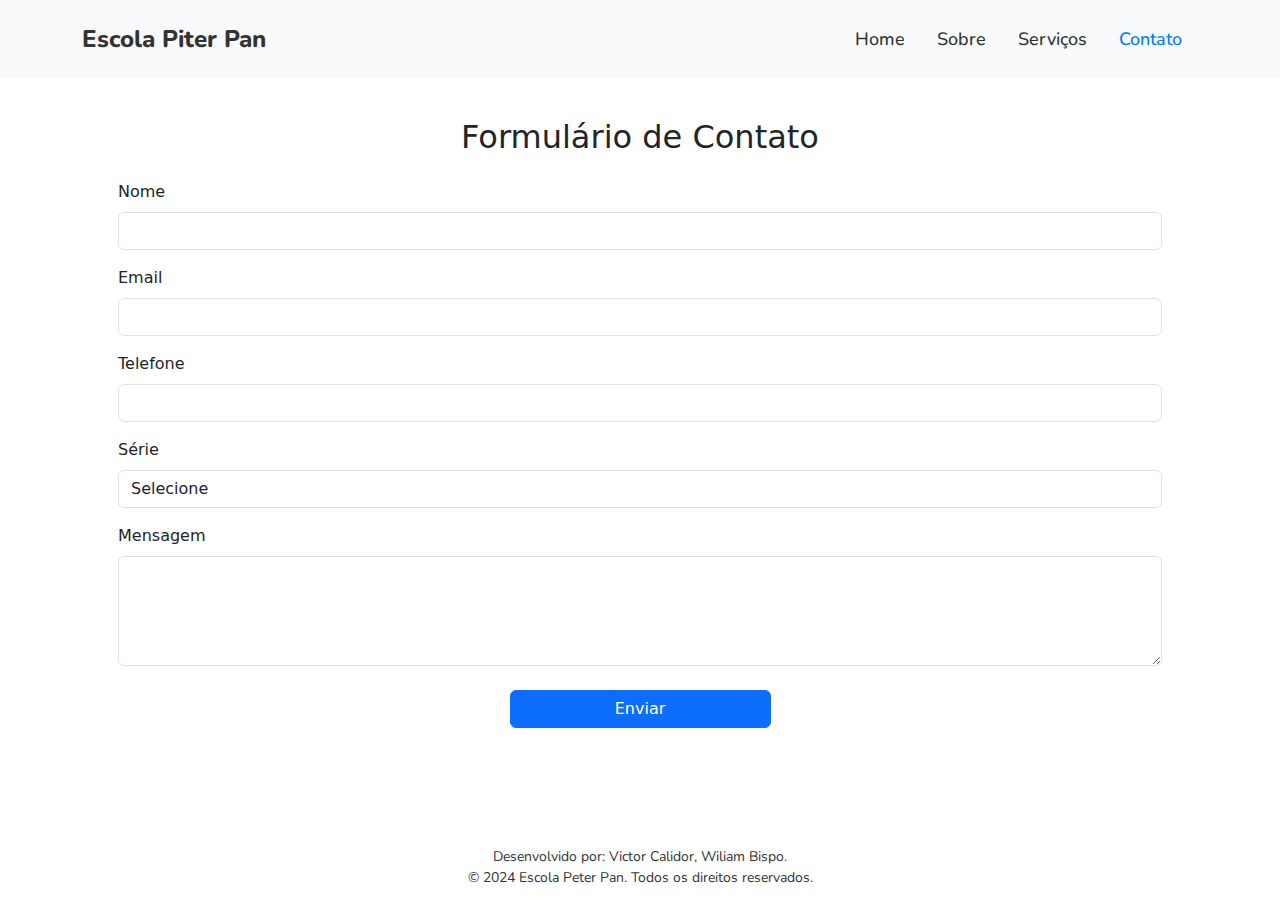
==== contato.html @ fc0335ef "first commit" ====
<!doctype html>
<html lang="pt-BR">

<head>
    <meta charset="utf-8">
    <meta name="viewport" content="width=device-width, initial-scale=1">
    <title>Escola Peter Pan</title>
    <link href="https://cdn.jsdelivr.net/npm/bootstrap@5.3.3/dist/css/bootstrap.min.css" rel="stylesheet"
        integrity="sha384-QWTKZyjpPEjISv5WaRU9OFeRpok6YctnYmDr5pNlyT2bRjXh0JMhjY6hW+ALEwIH" crossorigin="anonymous">

    <link rel="preconnect" href="https://fonts.googleapis.com">
    <link rel="preconnect" href="https://fonts.gstatic.com" crossorigin>
    <link href="https://fonts.googleapis.com/css2?family=Nunito:ital,wght@0,200..1000;1,200..1000&display=swap"
        rel="stylesheet">


    <link rel="stylesheet" href="/css/style.css">
</head>


<body>

    <nav class="navbar navbar-expand-lg bg-body-tertiary py-3">
        <div class="container">
            <a class="navbar-brand" href="/index.html">Escola Piter Pan</a>
            <button class="navbar-toggler" type="button" data-bs-toggle="collapse"
                data-bs-target="#navbarSupportedContent" aria-controls="navbarSupportedContent" aria-expanded="false"
                aria-label="Toggle navigation">
                <span class="navbar-toggler-icon"></span>
            </button>
            <div class="collapse navbar-collapse" id="navbarSupportedContent">
                <ul class="navbar-nav ms-auto mb-2 mb-lg-0">
                    <li class="nav-item">
                        <a class="nav-link mx-lg-2" aria-current="page" href="/index.html">Home</a>
                    </li>
                    <li class="nav-item">
                        <a class="nav-link mx-lg-2" href="/sobre.html">Sobre</a>
                    </li>
                    <li class="nav-item">
                        <a class="nav-link mx-lg-2" href="/servicos.html">Serviços</a>
                    </li>
                    <li class="nav-item">
                        <a class="nav-link mx-lg-2 active" href="/contato.html">Contato</a>
                    </li>
                </ul>
            </div>
        </div>
    </nav>

    <div id="content-contato" class="container p-5">
        <h2 class="text-center mb-4">Formulário de Contato</h2>
        <form>

            <div class="form-group mb-3">
                <label for="nome" class="form-label">Nome</label>
                <input type="text" class="form-control" id="nome" name="nome">
            </div>

            <div class="form-group mb-3">
                <label for="email" class="form-label">Email</label>
                <input type="email" class="form-control" id="email" name="email">
            </div>

            <div class="form-group mb-3">
                <label for="telefone" class="form-label">Telefone</label>
                <input type="tel" class="form-control" id="telefone" name="telefone">
            </div>

            <div class="form-group mb-3">
                <label for="serie" class="form-label">Série</label>
                <select class="form-control" id="serie" name="serie">
                    <option value="" disabled selected>Selecione</option>
                    <option value="infantil">Educação Infantil</option>
                    <option value="fundamental1">Fundamental I</option>
                </select>
            </div>

            <div class="form-group mb-3">
                <label for="mensagem" class="form-label">Mensagem</label>
                <textarea class="form-control" id="mensagem" name="mensagem" rows="4"></textarea>
            </div>

            <button type="submit" class="btn btn-primary d-block mx-auto w-25 mt-4">Enviar</button>
        </form>
    </div>


    <footer class="bg-white text-center">
        <div class="container">
            <p>Desenvolvido por: Victor Calidor, Wiliam Bispo.</p>
            <p>&copy; 2024 Escola Peter Pan. Todos os direitos reservados.</p>
        </div>
    </footer>


    <script src="https://cdn.jsdelivr.net/npm/bootstrap@5.3.3/dist/js/bootstrap.bundle.min.js"
        integrity="sha384-YvpcrYf0tY3lHB60NNkmXc5s9fDVZLESaAA55NDzOxhy9GkcIdslK1eN7N6jIeHz"
        crossorigin="anonymous"></script>
</body>

</html>
---- css/style.css ----
.navbar {
    position: fixed;
    width: 100%;
    z-index: 10;
    top: 0;
}

.navbar,
.navbar a {
    font-family: "Nunito", sans-serif;
    font-size: 18px;
    font-weight: 500;
    font-style: normal;
    color: #333;
}

.navbar .nav-link {
    transition: color 0.3s ease;
}

.navbar .nav-link:hover,
.navbar .nav-link.active {
    color: #007bff;
}

.navbar .navbar-brand {
    font-weight: 800;
    font-size: 24px;
    color: #333;
}

.navbar-brand:hover {
    color: #007bff;
}

.carousel-inner img {
    height: 84vh;
    object-fit: cover;
    margin: 0 auto;
}

.carousel {
    margin-top: 70px;
}

/* Estilo da página Sobre */

#content-sobre {
    height: 84vh;
    display: flex;
    align-items: center;
    justify-content: center;
    padding-left: 15px;
    padding-right: 15px;
    margin-top: 70px;
}

.left-column {
    margin-right: 20px;
    width: 30%;
    padding-left: 15px;
    padding-right: 15px;
}

.left-column h2 {
    font-family: 'Nunito';
    font-weight: 800;
    color: #00c9da;
    font-size: 3.2em;
    margin-bottom: 2rem;
}

.left-column p {
    font-family: 'Nunito';
    font-size: 1.6em;
    color: #a1a1a1;
    font-weight: 600;
}

.rigth-column img {
    margin-left: 8.33333333%;
    padding-left: 15px;
    padding-right: 15px;
}

/* Estilo do Serviços */

.content-service {
    height: 84vh;
    display: flex;
    align-items: center;
    justify-content: center;
    padding-left: 15px;
    padding-right: 15px;
    margin-top: 70px;
}

.card {
    width: 20rem;
    margin: 0 30px;
}

/* Estilo do Contato */

#content-contato {
    height: 84vh;
    margin-top: 70px;

}

/* Estilo do Footer */

footer {
    font-family: "Nunito", sans-serif;
    color: #333;
    padding: 20px 0;
    font-size: 14px;
}

footer p {
    margin: 0;
}
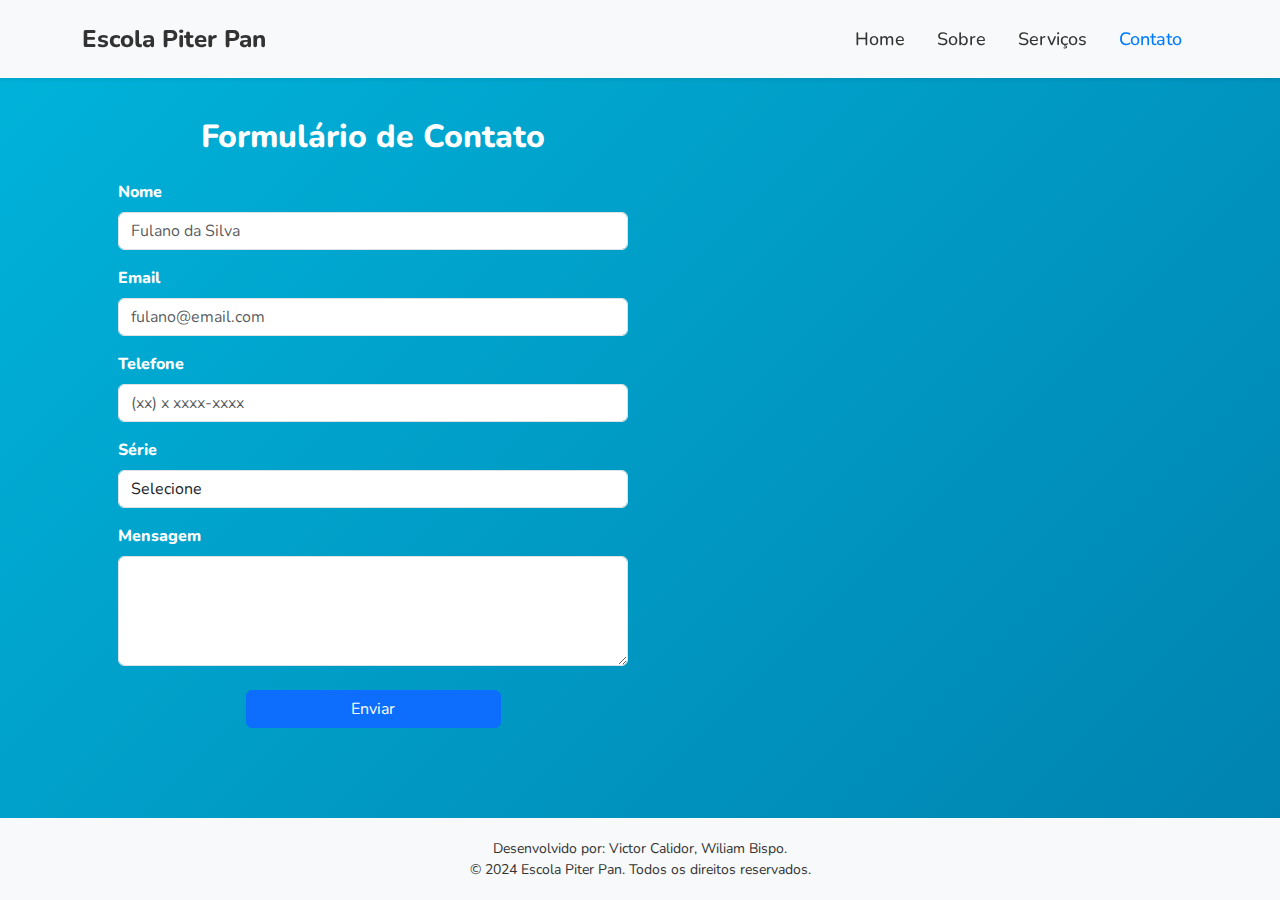
==== commit af446735: "melhorias" ====
--- a/contato.html
+++ b/contato.html
@@ -4,7 +4,7 @@
 <head>
     <meta charset="utf-8">
     <meta name="viewport" content="width=device-width, initial-scale=1">
-    <title>Escola Peter Pan</title>
+    <title>Escola Piter Pan</title>
     <link href="https://cdn.jsdelivr.net/npm/bootstrap@5.3.3/dist/css/bootstrap.min.css" rel="stylesheet"
         integrity="sha384-QWTKZyjpPEjISv5WaRU9OFeRpok6YctnYmDr5pNlyT2bRjXh0JMhjY6hW+ALEwIH" crossorigin="anonymous">
 
@@ -18,14 +18,14 @@
 </head>
 
 
-<body>
+<body class="contato-page">
 
-    <nav class="navbar navbar-expand-lg bg-body-tertiary py-3">
+    <nav class="navbar navbar-expand-lg bg-body-tertiary py-3 shadow-sm">
         <div class="container">
             <a class="navbar-brand" href="/index.html">Escola Piter Pan</a>
             <button class="navbar-toggler" type="button" data-bs-toggle="collapse"
+            aria-label="Toggle navigation">
                 data-bs-target="#navbarSupportedContent" aria-controls="navbarSupportedContent" aria-expanded="false"
-                aria-label="Toggle navigation">
                 <span class="navbar-toggler-icon"></span>
             </button>
             <div class="collapse navbar-collapse" id="navbarSupportedContent">
@@ -48,47 +48,69 @@
     </nav>
 
     <div id="content-contato" class="container p-5">
-        <h2 class="text-center mb-4">Formulário de Contato</h2>
-        <form>
-
-            <div class="form-group mb-3">
-                <label for="nome" class="form-label">Nome</label>
-                <input type="text" class="form-control" id="nome" name="nome">
+        <div class="row">
+            <div class="col-md-6">
+                <h2 class="text-center mb-4" style="color: white; font-size: 2rem; font-weight: 800;">Formulário de Contato</h2>
+                <form>
+                    <div class="form-group mb-3">
+                        <label for="nome" class="form-label" style="color: white; font-weight: 800;">Nome</label>
+                        <input placeholder="Fulano da Silva" type="text" class="form-control" id="nome" name="nome">
+                    </div>
+    
+                    <div class="form-group mb-3">
+                        <label for="email" class="form-label" style="color: white; font-weight: 800;">Email</label>
+                        <input placeholder="fulano@email.com" type="email" class="form-control" id="email" name="email">
+                    </div>
+    
+                    <div class="form-group mb-3">
+                        <label for="telefone" class="form-label" style="color: white; font-weight: 800;">Telefone</label>
+                        <input placeholder="(xx) x xxxx-xxxx" type="tel" class="form-control" id="telefone" name="telefone">
+                    </div>
+    
+                    <div class="form-group mb-3">
+                        <label for="serie" class="form-label" style="color: white; font-weight: 800;">Série</label>
+                        <select class="form-control" id="serie" name="serie">
+                            <option value="" disabled selected>Selecione</option>
+                            <option value="infantil">Educação Infantil</option>
+                            <option value="fundamental1">Fundamental I</option>
+                        </select>
+                    </div>
+    
+                    <div class="form-group mb-3">
+                        <label for="mensagem" class="form-label" style="color: white; font-weight: 800;">Mensagem</label>
+                        <textarea class="form-control" id="mensagem" name="mensagem" rows="4"></textarea>
+                    </div>
+    
+                    <button type="submit" id="submit-button" class="btn btn-primary d-block mx-auto w-50 mt-4">
+                        Enviar
+                    </button>                
+                </form>
+                <div id="success-message" class="alert alert-success" style="display: none; margin-top: 20px;">
+                    <strong>Sucesso!</strong> Seu formulário foi enviado com sucesso.
+                </div>                    
             </div>
-
-            <div class="form-group mb-3">
-                <label for="email" class="form-label">Email</label>
-                <input type="email" class="form-control" id="email" name="email">
+    
+            <div class="col-md-6 d-flex align-items-center justify-content-center">
+                <iframe 
+                    src="https://www.google.com/maps/embed?pb=!1m18!1m12!1m3!1d10052.905825885155!2d-38.49024782572261!3d-12.971402809505743!2m3!1f0!2f0!3f0!3m2!1i1024!2i768!4f13.1!3m3!1m2!1s0x716045efc03a9ff%3A0x3dcb9a65fdfb85c!2sSalvador%2C%20Bahia%2C%20Brazil!5e0!3m2!1sen!2sus!4v1698690610481!5m2!1sen!2sus" 
+                    width="100%" 
+                    height="100%" 
+                    style="border:0;" 
+                    allowfullscreen="" 
+                    loading="lazy"
+                    aria-hidden="false" 
+                    tabindex="0">
+                </iframe>
             </div>
-
-            <div class="form-group mb-3">
-                <label for="telefone" class="form-label">Telefone</label>
-                <input type="tel" class="form-control" id="telefone" name="telefone">
-            </div>
-
-            <div class="form-group mb-3">
-                <label for="serie" class="form-label">Série</label>
-                <select class="form-control" id="serie" name="serie">
-                    <option value="" disabled selected>Selecione</option>
-                    <option value="infantil">Educação Infantil</option>
-                    <option value="fundamental1">Fundamental I</option>
-                </select>
-            </div>
-
-            <div class="form-group mb-3">
-                <label for="mensagem" class="form-label">Mensagem</label>
-                <textarea class="form-control" id="mensagem" name="mensagem" rows="4"></textarea>
-            </div>
-
-            <button type="submit" class="btn btn-primary d-block mx-auto w-25 mt-4">Enviar</button>
-        </form>
+        </div>
     </div>
+    
 
 
-    <footer class="bg-white text-center">
+    <footer class="bg-body-tertiary text-center custom-footer fixed-bottom">
         <div class="container">
             <p>Desenvolvido por: Victor Calidor, Wiliam Bispo.</p>
-            <p>&copy; 2024 Escola Peter Pan. Todos os direitos reservados.</p>
+            <p>&copy; 2024 Escola Piter Pan. Todos os direitos reservados.</p>
         </div>
     </footer>
 
@@ -96,6 +118,22 @@
     <script src="https://cdn.jsdelivr.net/npm/bootstrap@5.3.3/dist/js/bootstrap.bundle.min.js"
         integrity="sha384-YvpcrYf0tY3lHB60NNkmXc5s9fDVZLESaAA55NDzOxhy9GkcIdslK1eN7N6jIeHz"
         crossorigin="anonymous"></script>
+    <script>
+        document.querySelector('form').addEventListener('submit', function(event) {
+            event.preventDefault(); // Impede o envio real para efeito de demonstração
+            
+            let submitButton = document.getElementById('submit-button');
+            submitButton.innerHTML = 'Enviando...';
+            submitButton.disabled = true;
+    
+            // Simular um tempo de envio
+            setTimeout(function() {
+                submitButton.innerHTML = 'Enviado!';
+                document.getElementById('success-message').style.display = 'block';
+            }, 2000); // Tempo de espera de 2 segundos
+        });
+    </script>
+        
 </body>
 
 </html>--- a/css/style.css
+++ b/css/style.css
@@ -1,3 +1,26 @@
+body {
+    font-family: 'Nunito', sans-serif;
+    color: #333;
+    margin: 0;
+    padding: 0;
+}
+
+.home-page {
+    background: linear-gradient(135deg, #f6e58d, #f7b731);
+}
+
+.sobre-page {
+    background: linear-gradient(135deg, #9c4dcc, #6a1b9a);
+}
+
+.servicos-page {
+    background: linear-gradient(135deg, #ff9a8b, #ff6a00);
+}
+
+.contato-page {
+    background: linear-gradient(135deg, #00b4db, #0083b0);
+}
+
 .navbar {
     position: fixed;
     width: 100%;
@@ -65,7 +88,7 @@
 .left-column h2 {
     font-family: 'Nunito';
     font-weight: 800;
-    color: #00c9da;
+    color: white;
     font-size: 3.2em;
     margin-bottom: 2rem;
 }
@@ -73,7 +96,7 @@
 .left-column p {
     font-family: 'Nunito';
     font-size: 1.6em;
-    color: #a1a1a1;
+    color: white;
     font-weight: 600;
 }
 
@@ -93,11 +116,44 @@
     padding-left: 15px;
     padding-right: 15px;
     margin-top: 70px;
+    gap: 30px;
 }
 
 .card {
     width: 20rem;
-    margin: 0 30px;
+    border: solid 1px;
+    cursor: pointer;
+    transition: .8s ease-in-out;
+}
+
+.card:hover {
+    transform: scale(1.02);
+}
+
+.card.active {
+    transform: scale(1.02);
+}
+
+.move-right.active {
+    transform: translateX(20rem);
+}
+
+.move-left.active {
+    transform: translateX(-20rem);
+}
+
+.card-article {
+    position: absolute;
+    top: 0;
+    left: 0;
+    right: 0;
+    bottom: 0;
+    background-color: none;
+    padding: 20px;
+    justify-content: center;
+    align-items: center;
+    text-align: center;
+    z-index: -1;
 }
 
 /* Estilo do Contato */
